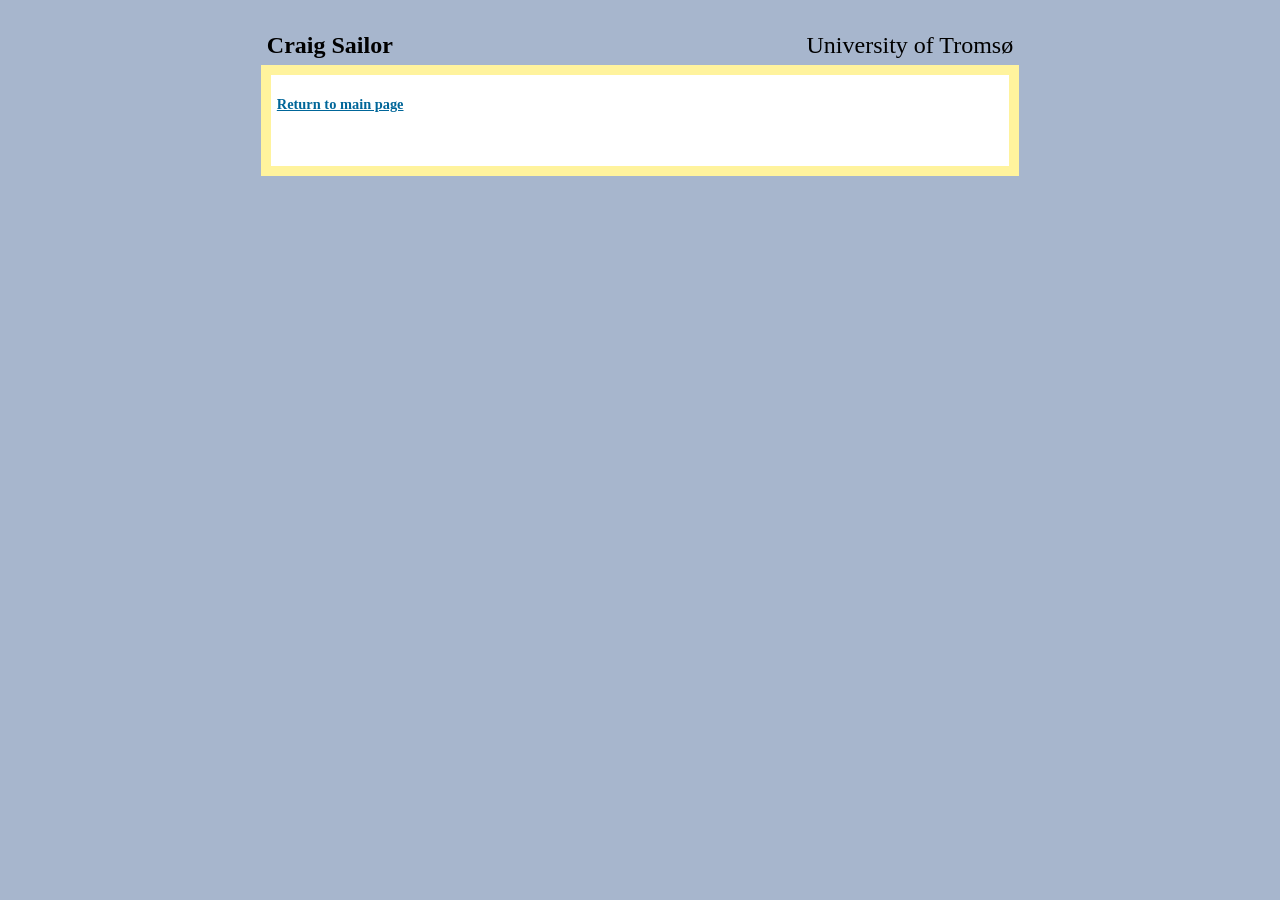
==== papers/index.htm @ b153ade2 "Add files via upload" ====
<!DOCTYPE HTML PUBLIC "-//W3C//DTD HTML 4.01 Transitional//EN"
"http://www.w3.org/TR/html4/loose.dtd">
<html>
<head>
<meta http-equiv="Content-Type" content="text/html; charset=iso-8859-1">
<title>Craig Sailor - Linguistics</title>
<style type="text/css">
<!--
body,td,th {
	font-family: Georgia, Times New Roman, Times, serif;
}
body {
	background-color: #A7B6CD;
}

div.nav
{
width: 99%;
padding: 2px;
border-top: 2px solid #FFF39D;
border-bottom: 2px solid #FFF39D;
margin-left: auto;
margin-right: auto;
text-align: center;
}

a:link {
	color: #006699;
}
a:visited {
	color: #666666;
}
a:hover {
	color: #0000FF;
}
a:active {
	color: #0000FF;
}
.style1 {font-size: xx-small}
.style1:link {font-size: xx-small; text-decoration:none;}
.style1:visited {font-size: xx-small; text-decoration:none;}
.style1:hover {font-size: xx-small; text-decoration:none;}
.style1:active {font-size: xx-small; text-decoration:none;}
.style2 {font-size: 80%; line-height:4pt; font-weight:500;}
.style3 {color: #006600}
.style4 {font-size: smaller; line-height:14pt;}
.style5 {font-size: 90%; line-height:14pt;}
.style7 {font-size: x-large}
.style9 {font-size: x-large; font-weight: bold; }
-->
</style>
<meta name="description" content="Personal webpage for Craig Sailor, postdoctoral researcher in linguistics">
<meta name="keywords" content="Craig Sailor, Craig Turnbull-Sailor, polarity, tag questions, ellipsis, syntax, linguistics, groningen, university of groningen, UCLA, Los Angeles, KU, University of Kansas, Lawrence">
<script language="JavaScript" type="text/JavaScript">
<!--
function MM_preloadImages() { //v3.0
  var d=document; if(d.images){ if(!d.MM_p) d.MM_p=new Array();
    var i,j=d.MM_p.length,a=MM_preloadImages.arguments; for(i=0; i<a.length; i++)
    if (a[i].indexOf("#")!=0){ d.MM_p[j]=new Image; d.MM_p[j++].src=a[i];}}
}
//-->
</script>
</head>

<body><a name="top"></a>
<br>
<table width="60%"  border="0" align="center" cellspacing="5">
  <tr>
    <td><span class="style9">Craig Sailor </span></td>
    <td><div align="right" class="style7">University of Troms&oslash;</div></td>
  </tr>
</table>
<table width="60%"  border="0" align="center" cellspacing="5" bgcolor="#FFFFFF" style="border-color: #FFF39D; border-width:8pt; border-style: solid">

  <tr>
    <td width="100%"><a name="about"></a>
      <p class="style5"><strong><a href="http://craigsailor.net/">Return to main page</a></strong></p>
    <p class="style4"><br>
  </p></td>
  </tr>
</table>



<!-- Start of StatCounter Code -->
<script type="text/javascript">
var sc_project=10435888; 
var sc_invisible=1; 
var sc_security="5da4d2b9"; 
</script>

<script type="text/javascript"
src="http://www.statcounter.com/counter/counter.js"></script><noscript><div
class="statcounter"><a title="tumblr hit tracking tool"
href="http://www.statcounter.com/tumblr/"
target="_blank"><img class="statcounter"
src="http://c.statcounter.com/5902629/0/6e39edfb/1/"
alt="tumblr hit tracking tool" ></a></div></noscript>
<!-- End of StatCounter Code -->

</body>
</html>
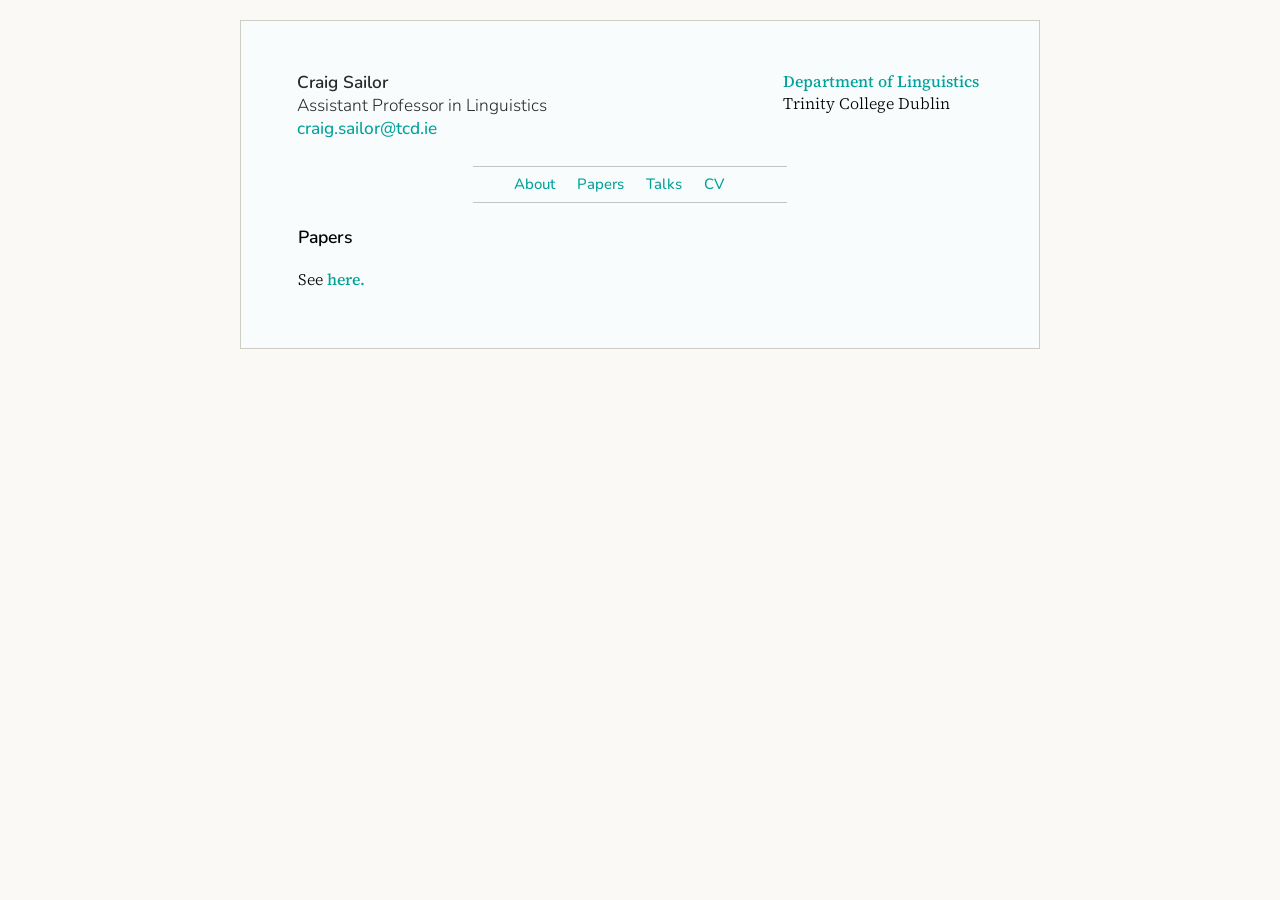
==== commit d59d22ec: "Add files via upload" ====
--- a/papers/index.htm
+++ b/papers/index.htm
@@ -1,102 +1,75 @@
-<!DOCTYPE HTML PUBLIC "-//W3C//DTD HTML 4.01 Transitional//EN"
-"http://www.w3.org/TR/html4/loose.dtd">
-<html>
+<!DOCTYPE html PUBLIC "-//W3C//DTD XHTML 1.1//EN" "http://www.w3.org/TR/xhtml11/DTD/xhtml11.dtd">
+<html xmlns="http://www.w3.org/1999/xhtml" xml:lang="en">
 <head>
-<meta http-equiv="Content-Type" content="text/html; charset=iso-8859-1">
-<title>Craig Sailor - Linguistics</title>
-<style type="text/css">
-<!--
-body,td,th {
-	font-family: Georgia, Times New Roman, Times, serif;
-}
-body {
-	background-color: #A7B6CD;
-}
-
-div.nav
-{
-width: 99%;
-padding: 2px;
-border-top: 2px solid #FFF39D;
-border-bottom: 2px solid #FFF39D;
-margin-left: auto;
-margin-right: auto;
-text-align: center;
-}
-
-a:link {
-	color: #006699;
-}
-a:visited {
-	color: #666666;
-}
-a:hover {
-	color: #0000FF;
-}
-a:active {
-	color: #0000FF;
-}
-.style1 {font-size: xx-small}
-.style1:link {font-size: xx-small; text-decoration:none;}
-.style1:visited {font-size: xx-small; text-decoration:none;}
-.style1:hover {font-size: xx-small; text-decoration:none;}
-.style1:active {font-size: xx-small; text-decoration:none;}
-.style2 {font-size: 80%; line-height:4pt; font-weight:500;}
-.style3 {color: #006600}
-.style4 {font-size: smaller; line-height:14pt;}
-.style5 {font-size: 90%; line-height:14pt;}
-.style7 {font-size: x-large}
-.style9 {font-size: x-large; font-weight: bold; }
--->
-</style>
-<meta name="description" content="Personal webpage for Craig Sailor, postdoctoral researcher in linguistics">
-<meta name="keywords" content="Craig Sailor, Craig Turnbull-Sailor, polarity, tag questions, ellipsis, syntax, linguistics, groningen, university of groningen, UCLA, Los Angeles, KU, University of Kansas, Lawrence">
-<script language="JavaScript" type="text/JavaScript">
-<!--
-function MM_preloadImages() { //v3.0
-  var d=document; if(d.images){ if(!d.MM_p) d.MM_p=new Array();
-    var i,j=d.MM_p.length,a=MM_preloadImages.arguments; for(i=0; i<a.length; i++)
-    if (a[i].indexOf("#")!=0){ d.MM_p[j]=new Image; d.MM_p[j++].src=a[i];}}
-}
-//-->
-</script>
+  <title>Craig Sailor • Linguistics • Papers</title>
+  <meta charset="UTF-8">  
+  <meta name="description" content="Craig Sailor is an Assistant Professor in Linguistics at Trinity College Dublin, specializing in syntax, ellipsis, and dialect variation.">
+  <meta name="viewport" content="width=device-width, initial-scale=1">
+  <link rel="stylesheet" type="text/css" href="../style.css" />  
 </head>
 
-<body><a name="top"></a>
-<br>
-<table width="60%"  border="0" align="center" cellspacing="5">
-  <tr>
-    <td><span class="style9">Craig Sailor </span></td>
-    <td><div align="right" class="style7">University of Troms&oslash;</div></td>
-  </tr>
-</table>
-<table width="60%"  border="0" align="center" cellspacing="5" bgcolor="#FFFFFF" style="border-color: #FFF39D; border-width:8pt; border-style: solid">
+<body>
+<div id="main">
+	<div id="links">
+	</div>
+	<!-- 
+	<div id="header">
+	  <div id="logo">
+		<div id="logo_text">
+			<h1>Craig Sailor</h1>
+			<h2>Trinity College Dublin &middot; Department of Linguistics</h2>
+		</div>
+	  </div>
+	</div>
+	-->
+</div>
+<div id="site_content">
+	<div id="content">
+		<div id="header-row">
+			<div id="address">
+				<h2>Craig Sailor<br/>
+				<strong>Assistant Professor in Linguistics</strong><br/>
+				<a href="mailto:craig.sailor@tcd.ie">craig.sailor@tcd.ie</a></h2></br>
+				<!-- 	  <h2>Email:</h2> -->	
+			</div>
+			<div id="affiliation">
+				<a href="https://www.tcd.ie/slscs/linguistics/">Department of Linguistics</a><br/>
+				Trinity College Dublin
+			</div>
+			<!-- <p id="pic"><img src="me_tcd_small.jpeg" alt="Photo of Craig"></img></p> -->
+			<!-- <div id="info"> -->
+			<!--   <p>I am an Assistant Professor in the Department of Linguistics at -->
+			<!--     Trinity College Dublin. My research interests lie primarily in theoretical syntax and -->
+			<!--     its interfaces, particularly with phonology. -->
+			<!--   </p> -->
+			<!--   <p> -->
+			<!--     If you are interested in doing a PhD in theoretical linguistics at Trinity, send me -->
+			<!--     an email.<br/> -->
+			<!--   </p> -->
+			<!-- </div> -->
+			<br/>
+		</div>
 
-  <tr>
-    <td width="100%"><a name="about"></a>
-      <p class="style5"><strong><a href="http://craigsailor.net/">Return to main page</a></strong></p>
-    <p class="style4"><br>
-  </p></td>
-  </tr>
-</table>
+		<div id="menubar">
+			<ul id="nav">
+				<li><a href="../index.htm">About</a></li>
+				<li><a href="../papers.htm">Papers</a></li>
+				<li><a href="../talks.htm">Talks</a></li>
+				<li><a href="../sailor_vita.pdf">CV</a></li>								
+			</ul>
+		</div>
 
+			
+		<div id="papers">
+			<h1>Papers</h1>
+			<!-- <h2>[recent manuscripts]</h2> -->
+			<ul>
+			<li>See <a href="../papers.htm">here.</a></li>
+			</ul>
+		</div>
+	</div>
+</div>
 
-
-<!-- Start of StatCounter Code -->
-<script type="text/javascript">
-var sc_project=10435888; 
-var sc_invisible=1; 
-var sc_security="5da4d2b9"; 
-</script>
-
-<script type="text/javascript"
-src="http://www.statcounter.com/counter/counter.js"></script><noscript><div
-class="statcounter"><a title="tumblr hit tracking tool"
-href="http://www.statcounter.com/tumblr/"
-target="_blank"><img class="statcounter"
-src="http://c.statcounter.com/5902629/0/6e39edfb/1/"
-alt="tumblr hit tracking tool" ></a></div></noscript>
-<!-- End of StatCounter Code -->
 
 </body>
 </html>
--- a/style.css
+++ b/style.css
@@ -0,0 +1,459 @@
+@import url('https://fonts.googleapis.com/css?family=Nunito|Source+Serif+4:400,400italic,600,600italic,700,700italic,500,500italic,200,200italic,300,300italic,350,350italic');
+
+html
+{ height: 100%;
+  overflow-y: scroll;
+}
+
+*
+{ margin: 0;
+  padding: 0;
+}
+
+body
+{ font: 350 100% 'Source Serif 4', serif;
+  line-height: 1.35;
+  font-variant-numeric: proportional-nums;
+  background: #FAF9F5; /*; /*;		/*#F4F4EC, F5F5EC*/
+  color: black /* #0b0b0b; */
+}
+
+p
+{ padding: 0 0 20px 0;
+  }
+
+img
+{ border: 0;}
+
+h1, h2, h3, h4, h5, h6
+{ color: black; /* #0b0b0b; */
+  padding: 0 0 5px 10pt;
+}
+
+h1, h4
+{ font: 600 110% 'Nunito', sans-serif;
+  margin: 0 0 5px 0;
+  padding: 10px 0 15px 17px;
+  /* font-variant-numeric: proportional-nums; */
+  /* color: #3f3c38; */
+  /* text-transform: uppercase; */
+  font-style: none;
+  /* font-variant: small-caps; */
+  letter-spacing: 0.0em
+}
+
+h2, h5
+{ padding: .5ex 0 1ex 9pt;
+  margin-left: .5ex;
+  font: 500 97% 'Nunito', sans-serif;
+  letter-spacing: 0;
+  font-variant-numeric: proportional-nums;
+}
+
+h3, h6
+{ color: #121210;
+  font: 400 1.0em 'Nunito', sans-serif;
+  letter-spacing: 0;
+  text-transform: uppercase;
+  padding: 15px 0 0px 0;}
+
+/* h4 */
+/* { color: #777;} */
+
+h5, h6
+{ color: #FFA201;}
+
+a, a:hover
+{ outline: none;
+  font-weight: 500;
+  text-decoration: none;
+  color:   #02A29A /*  #258875       /* #018707 */
+}
+
+a:hover
+{ text-decoration: none;
+  color: #47433F;}
+
+blockquote
+{ margin: 20px 0;
+  padding: 10px 20px 0 20px;
+  border: 1px solid #E5E5DB;
+  background: #FFF;}
+
+ul
+{ margin: 2px 0 22px 17px;
+text-align: justify;
+}
+
+ul li
+{ list-style-type: none;
+  margin: 0 0 7px -0px;
+  padding: 0 0 5px 20px;}
+
+ul li:first-letter
+{	margin-left: -20px;
+}
+
+ol
+{ margin: 8px 0 22px 20px;}
+
+ol li
+{ margin: 0 0 11px 0;}
+
+#main, #logo, #menubar, #site_content, #footer
+{ margin-left: auto;
+  margin-right: auto;}
+
+#main
+{ padding-bottom: 20px;}
+
+#header
+{ background: #fdfbf9;
+  height: 100px;
+  margin-bottom: 10px;}
+
+#menubar {
+  display: flex;
+  flex-direction: column;
+  align-items: center;
+  justify-content: center;
+  gap: 5px; /* equal spacing above and below */
+  
+}
+
+#menubar::before,
+#menubar::after {
+  content: "";
+  width: 45%;
+  border-top: 1px solid;
+  color: #C4C4C4;
+}
+
+#info {
+    font-size: 102%;
+    width: 440px;
+    margin-left: 0px;
+    top: 520px;
+    padding-left: 10pt;
+    color: black;
+    font-weight: 400;
+}
+
+#papers {
+    margin-top: .75em;
+}
+
+#about {
+    margin-top: .75em;
+    margin-left: 17px;
+	text-align: justify;
+}
+
+#about ul {
+	margin: 0 0 0 1.2em;  
+	padding-left: 0;
+}
+
+#about li {
+  list-style-position: outside;
+  list-style-type: disc;
+  margin-left: 0;
+  padding-left: 5px;
+}
+
+#about ul ul li {
+  list-style-type: circle;
+}
+
+#about ul li:first-letter
+{	margin-left: 0px;
+}
+
+#about h1 {
+  padding-left: 0;
+}
+
+
+
+/* 
+#pic {
+	display: block;
+    margin-top: 1em;
+    margin-bottom: 20px;
+	margin-left: auto;
+}
+ */
+
+#pic {
+	float: right;
+  	margin: 6px 0 0 1.5em;
+}
+
+#pic img {
+  display: block;  /* removes tiny baseline offset */
+  margin-bottom: -5px;
+}
+
+#header-row {
+  display: flex;
+  width: 100%;
+  justify-content: space-between; /* pushes image to the right */
+  align-items: flex-start;        /* aligns tops perfectly */
+  margin-bottom: 5px;
+}
+
+#address {
+    width: 100%;
+    margin-left: 1em;
+    margin-top: -1ex;
+/*     margin-bottom: 1em; */
+    font-variant-numeric: lining-nums proportional-nums;
+    color: black;
+    font-weight: 400;
+    font-size: 100%;
+}
+
+#address h2 {
+    padding: 1em 0em 0em 0em;
+    margin-left: 0em;
+    font-weight: 600;
+    font-size: 108%;
+    /* font-style: italic; */
+    font-variant-numeric: proportional-nums lining-nums;
+    color: #282828;
+}
+
+#affiliation{
+	text-align: left;
+	white-space: nowrap;
+    margin-top: 10px;	
+    font-weight: 350;    
+}
+
+
+
+
+#prof{
+    font-weight: 600;
+    margin-bottom: 0ex;
+    font-size: 103%;
+}
+
+
+
+
+
+ul#nav {
+  display: flex;            /* Makes list items side-by-side */
+  justify-content: center;  /* Centers the whole list horizontally */
+  list-style: none;         /* Removes bullet points */
+  padding: 0;               /* Removes default list indentation */
+  margin: 0;
+  gap: 15px;                /* Creates exactly 20px of space between items */
+}
+
+ul#nav li {
+  margin: 0;
+  padding: 0;
+}
+
+ul#nav li a
+{ /* letter-spacing: 0.1em; */
+  font: 500 .935em 'Nunito' ;
+  display: block;
+  /* float: left; */
+  height: 23px;
+  padding: 2px 12px 0px 12px;
+/*   text-align: center; */
+/*   color: #FFF; */
+/*   text-transform: uppercase; */
+  background: transparent;
+  text-decoration: none;
+  margin-right: 3px;}
+
+ul#nav li a:hover
+{ color: #FFF;
+  background: #696969;}
+
+ul#nav li.selected a
+{ color: #000;
+  background: #f3f3f0;}
+
+
+
+
+
+
+ul#menu
+{ }
+
+ul#menu li
+{ /* float: left; */
+  margin: 10px 0 0 0;
+  padding: 0 0 0 0px;
+  list-style: none;}
+
+ul#menu li a
+{ /* letter-spacing: 0.1em; */
+  font: 500 .935em 'Nunito' ;
+  display: block;
+  /* float: left; */
+  height: 33px;
+  padding: 12px 22px 0px 22px;
+/*   text-align: center; */
+/*   color: #FFF; */
+/*   text-transform: uppercase; */
+  background: transparent;
+  text-decoration: none;
+  margin-right: 3px;}
+
+ul#menu li a:hover
+{ color: #FFF;
+  background: #444;}
+
+ul#menu li.selected a
+{ color: #000;
+  background: #f3f3f0;}
+
+/* 
+#site_content
+{ width: 800px;
+  min-height: 550px;
+  overflow: hidden;
+  margin: 0 auto 2em auto;
+  padding: 40px 20px 10px 40px;
+  background: #F9FCFD;
+  border: 1px solid #cecec5;}
+
+
+#content
+{ text-align: left; 
+  width: 765px;
+  padding: 0;
+}
+ */
+ 
+
+#site_content {
+  width: 800px;
+  box-sizing: border-box;
+  padding: 40px 60px 30px 40px;  
+  margin: 0 auto 2em auto;
+  background: #F9FCFD;
+  border: 1px solid #cecec5;  
+}
+
+#content {
+  width: 100%;
+} 
+
+#footer
+{ width: 916px;
+  font-family: 'Nunito', sans-serif;
+  font-size: 60%;
+  height: 28px;
+  margin-top: -10px;
+  padding: 0px 0 35px 0;
+  text-align: center;
+  background: transparent;
+  color: #333;
+  text-transform: uppercase;
+  letter-spacing: 0.1em;}
+
+#footer a
+{ color: #888;
+  text-decoration: none;}
+
+#footer a:hover
+{ color: #000;
+  text-decoration: none;}
+
+.yellow
+{ color: #f7c62c;		/*#F7C015*/
+}
+
+.blue
+{ color: #05A4D1;
+  font-weight: 400;
+}
+
+.orange
+{ color: #CE570A/* #FF7A0F */;}
+
+.red
+{ color: #C80500;}
+
+.purple
+{ color: #820056;}
+
+.green
+{ color: #029708;
+  font-weight: 300;}
+
+.green2
+{ color: #029708;
+  font-weight: 400;}
+
+
+
+.separator
+{ width: 100%;
+  height: 0;
+  border-top: 1px solid #D9D5CF;
+  border-bottom: 1px solid #FFF;
+  margin: 0 0 20px 0;}
+
+table
+{ margin: 5px 0 15px -5px;}
+
+table tr th, table tr td
+{ text-align: left;
+  background: #555;
+  color: #FFF;
+  padding: 5px 4px;}
+
+table tr td
+{ /* background: #F5F5EC; */
+    /* color: #47433F; */
+    background: white;
+    color: black;
+    border-top: 1px solid #FFF;}
+
+.rule {
+    margin-right: 85%;
+    margin-bottom: 15px;
+}
+
+.title {
+    font-weight: 400;
+    font-size: 100%;
+    color: black /* #0d0d0d */
+}
+
+.handouts {
+    padding: 10px 0 0px 5px
+}
+
+strong {
+    font-weight: 300
+}
+
+strong h1 {
+    font-weight: 650;
+}
+
+strong .title {
+    font-weight: 600
+}
+
+
+
+hr {
+/*      border-style: dotted; */
+     width: 40%;
+     color: #F2F2F2;
+     margin-left: auto;
+     margin-right: auto;
+/*      margin-bottom: 2em; */
+}
+
